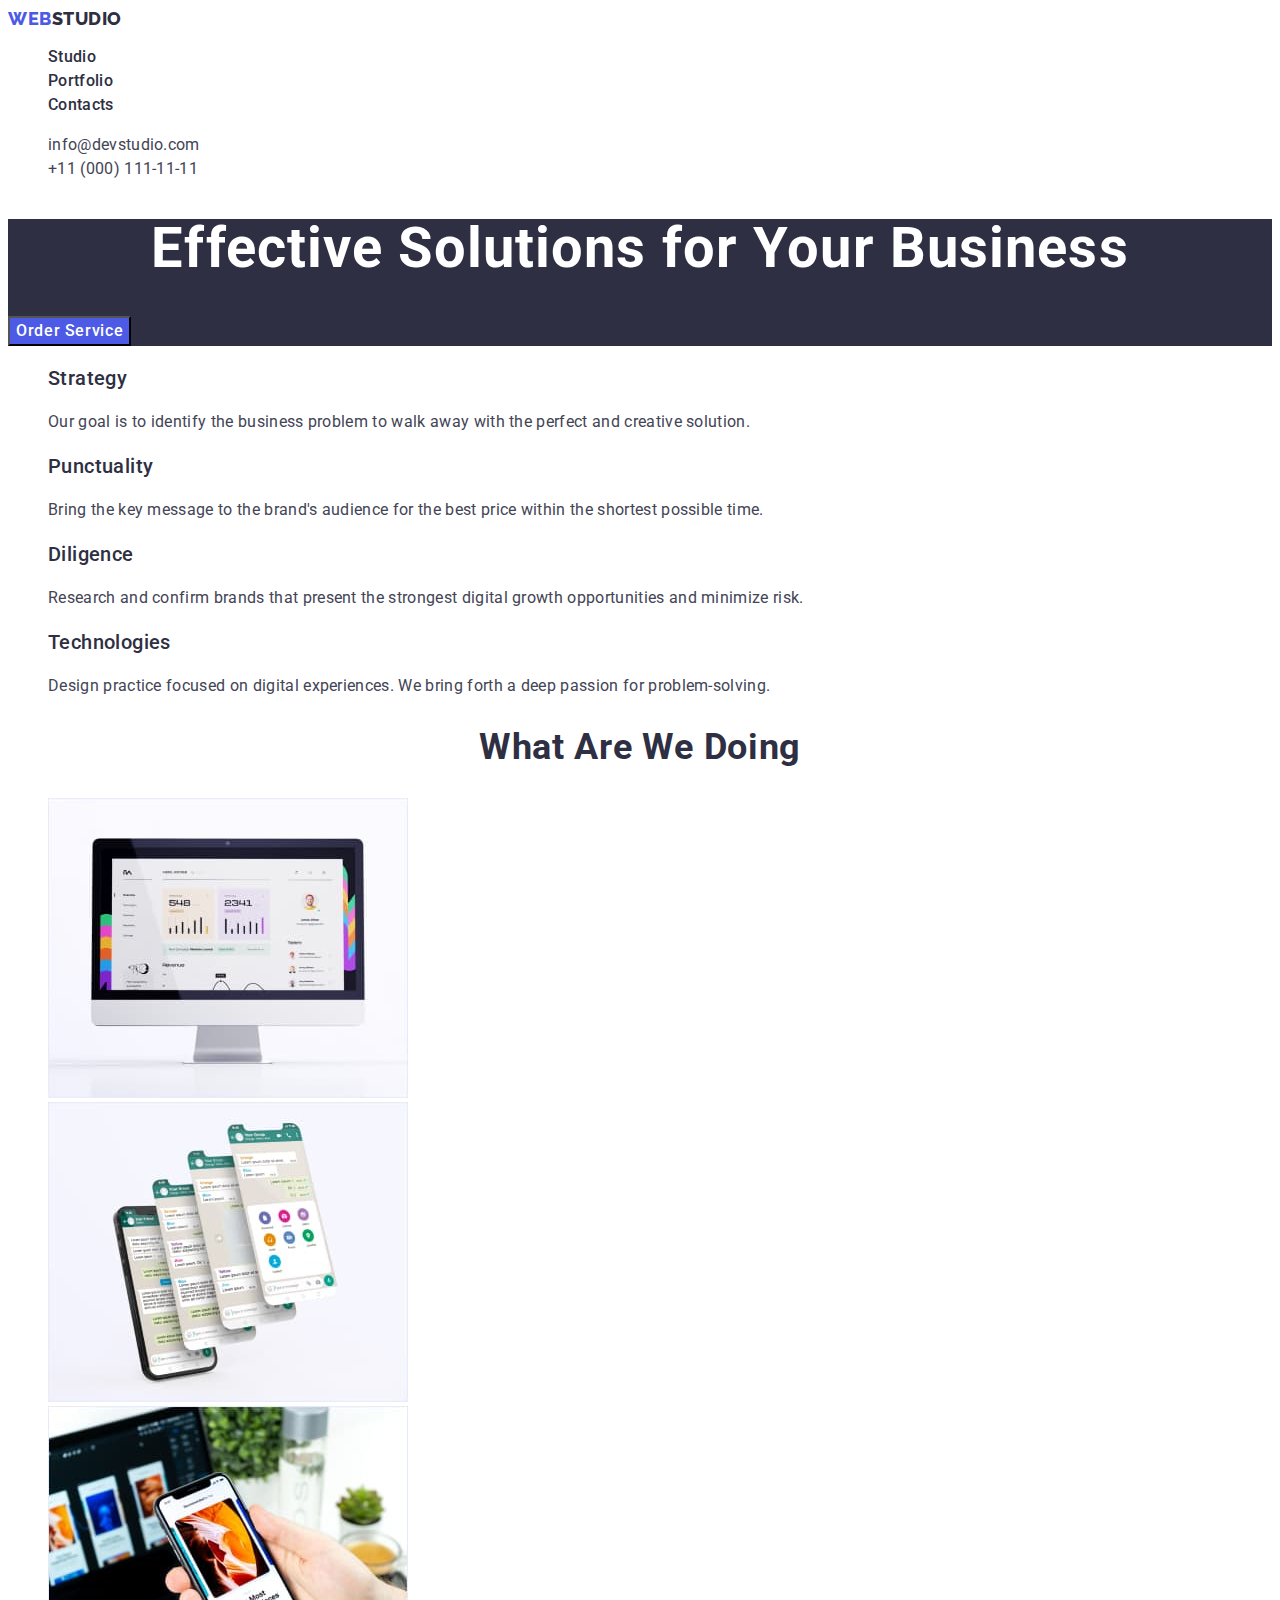
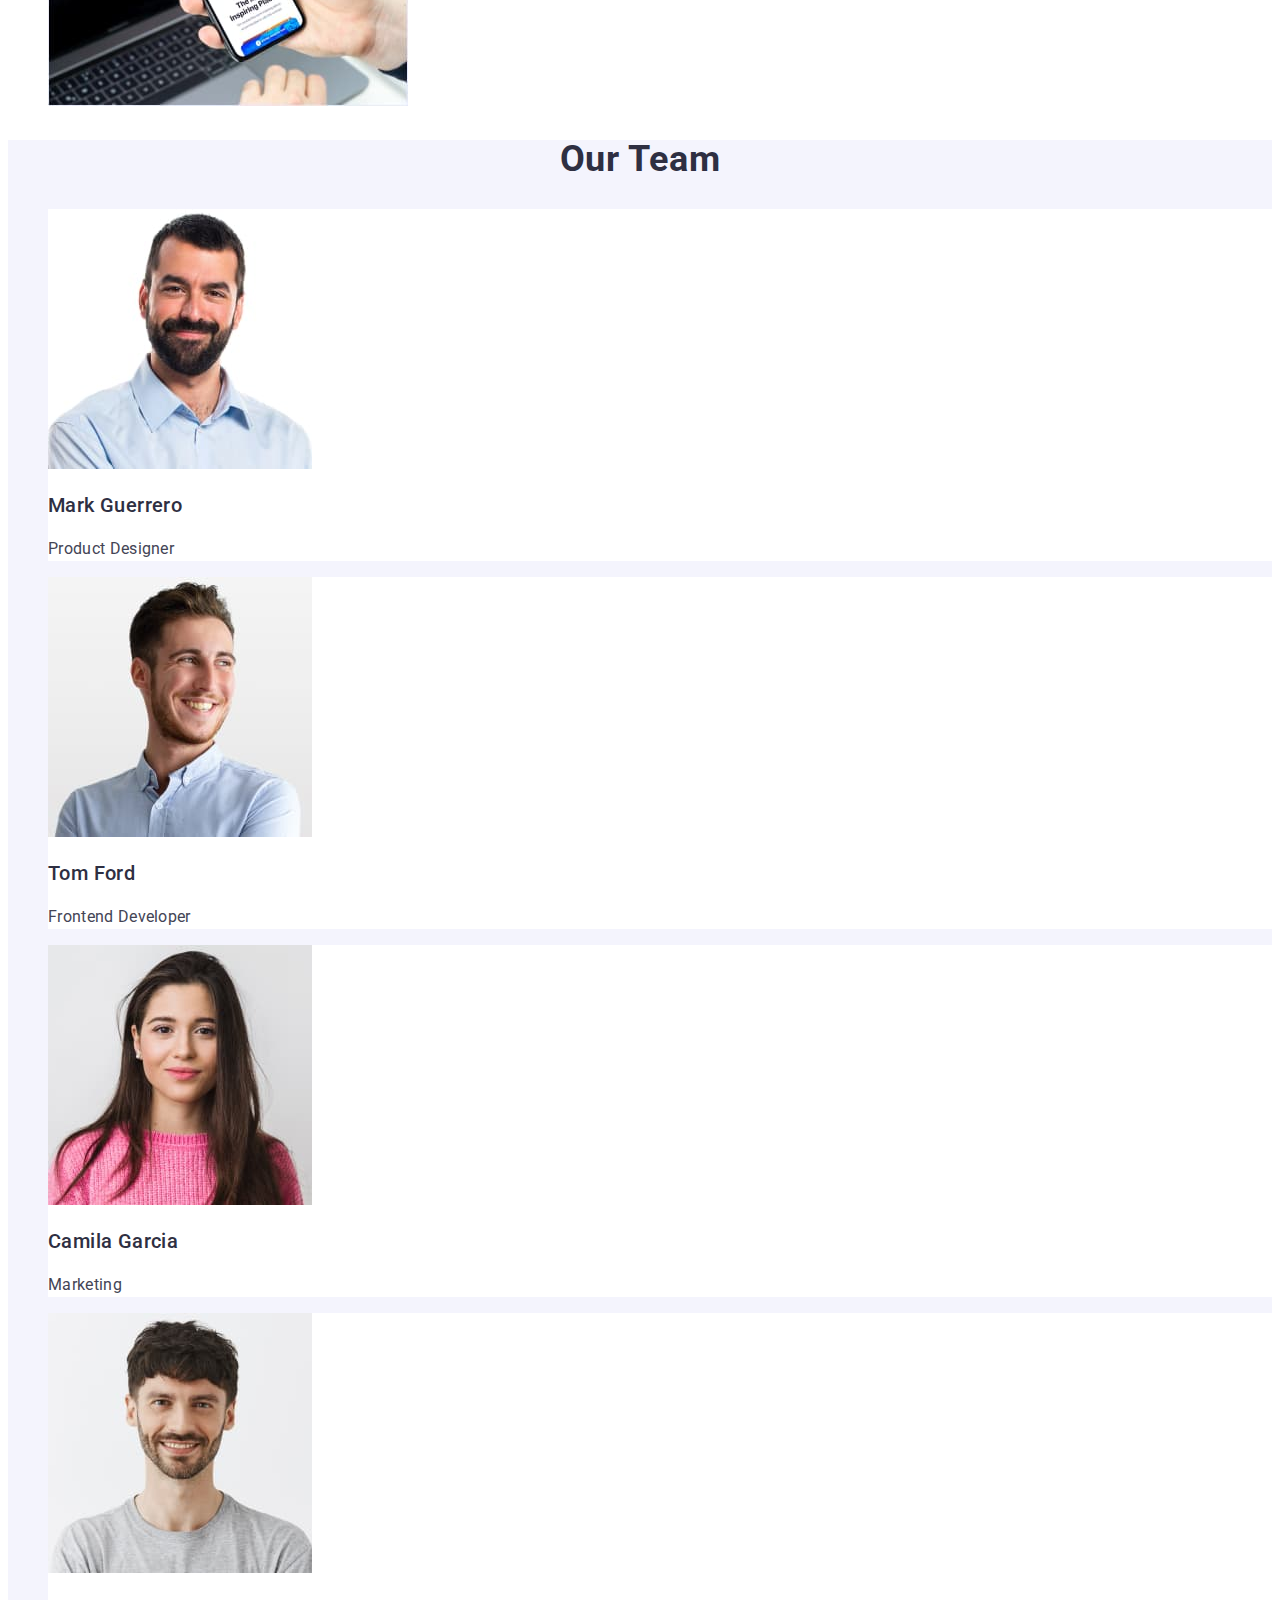
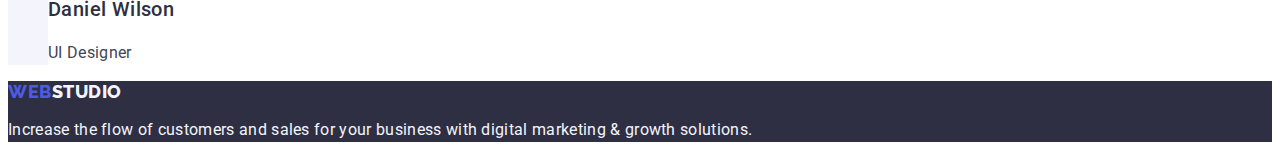
==== index.html @ 6ed2dfd6 "Initial commit" ====
<!DOCTYPE html>
<html lang="en">
  <head>
    <meta charset="UTF-8" />
    <meta http-equiv="X-UA-Compatible" content="IE=edge" />
    <meta name="viewport" content="width=device-width, initial-scale=1.0" />
    <title>WebStudio</title>
    <link rel="preconnect" href="https://fonts.googleapis.com" />
    <link rel="preconnect" href="https://fonts.gstatic.com" crossorigin />
    <link
      href="https://fonts.googleapis.com/css2?family=Raleway:wght@800&family=Roboto:wght@400;500;700&display=swap"
      rel="stylesheet"
    />
    <link rel="stylesheet" href="./css/style.css" />
  </head>
  <body>
    <!--Header section-->
    <header class="header">
      <nav class="header-nav">
        <a class="header-web link" href="./index.html"
          >Web<span class="header-studio">Studio</span></a
        >
        <!--Nav section-->
        <ul class="nav-list list">
          <li class="nav-item">
            <a class="nav-link link" href="./index.html">Studio</a>
          </li>
          <li class="nav-item">
            <a class="nav-link link" href="./portfolio.html">Portfolio</a>
          </li>
          <li class="nav-item">
            <a class="nav-link link" href="">Contacts</a>
          </li>
        </ul>
      </nav>
      <!--Contacts section-->
      <address class="header-contacts">
        <ul class="contacts-list list">
          <li class="contacts-item">
            <a class="contacts-link link" href="mailto:info@devstudio.com"
              >info@devstudio.com</a
            >
          </li>
          <li class="contacts-item">
            <a class="contacts-link link" href="tel:+110001111111"
              >+11 (000) 111-11-11</a
            >
          </li>
        </ul>
      </address>
    </header>
    <!--Main section-->
    <main class="main">
      <section class="main-section">
        <h1 class="main-title">Effective Solutions for Your Business</h1>
        <button type="button" class="main-button">Order Service</button>
      </section>
      <!--Description section-->
      <section class="profit section">
        <h2 hidden>Profit</h2>
        <ul class="profit-block list">
          <li class="profit-list">
            <h3 class="profit-title">Strategy</h3>
            <p class="profit-text">
              Our goal is to identify the business problem to walk away with the
              perfect and creative solution.
            </p>
          </li>

          <li>
            <h3 class="profit-title">Punctuality</h3>
            <p class="profit-text">
              Bring the key message to the brand's audience for the best price
              within the shortest possible time.
            </p>
          </li>

          <li>
            <h3 class="profit-title">Diligence</h3>
            <p class="profit-text">
              Research and confirm brands that present the strongest digital
              growth opportunities and minimize risk.
            </p>
          </li>

          <li>
            <h3 class="profit-title">Technologies</h3>
            <p class="profit-text">
              Design practice focused on digital experiences. We bring forth a
              deep passion for problem-solving.
            </p>
          </li>
        </ul>
      </section>
      <!--Work-img section-->
      <section class="work section">
        <h2 class="work-title">What are we doing</h2>
        <ul class="work-block list">
          <li class="work-img-list">
            <img
              class="img-computer"
              src="./images/img1.jpg"
              alt="Computer"
              width="360"
            />
          </li>
          <li>
            <img
              class="img-screen"
              src="./images/img2.jpg"
              alt="Screen"
              width="360"
            />
          </li>
          <li>
            <img
              class="img-smartphones"
              src="./images/img3.jpg"
              alt="Smartphones"
              width="360"
            />
          </li>
        </ul>
      </section>
      <!--Personal-img section-->
      <section class="team section">
        <h2 class="team-title">Our Team</h2>
        <ul class="team-block list">
          <li class="team-img-list">
            <img
              class="mark-picture"
              src="./images/img4.jpg"
              alt="Mark Guerrero"
              height="260"
              width="264"
            />
            <h3 class="title-picture">Mark Guerrero</h3>
            <p class="text-picture">Product Designer</p>
          </li>
          <li class="team-img-list">
            <img
              class="tom-picture"
              src="./images/img5.jpg"
              alt="Tom Ford"
              width="264"
            />
            <h3 class="title-picture">Tom Ford</h3>
            <p class="text-picture">Frontend Developer</p>
          </li>
          <li class="team-img-list">
            <img
              class="camila-picture"
              src="./images/img6.jpg"
              alt="Camila Garcia"
              width="264"
            />
            <h3 class="title-picture">Camila Garcia</h3>
            <p class="text-picture">Marketing</p>
          </li>
          <li class="team-img-list">
            <img
              class="daniele-picture"
              src="./images/img7.jpg"
              alt="Daniel Wilson"
              width="264"
            />
            <h3 class="title-picture">Daniel Wilson</h3>
            <p class="text-picture">UI Designer</p>
          </li>
        </ul>
      </section>
    </main>
    <!--Footer section-->
    <footer class="footer">
      <a class="header-web link" href="./index.html"
        >Web<span class="footer-studio">Studio</span></a
      >
      <p class="footer-text">
        Increase the flow of customers and sales for your business with digital
        marketing & growth solutions.
      </p>
    </footer>
  </body>
</html>
---- css/style.css ----
:root {
  --color-web: #4d5ae5;
  --color-text: #434455;
  --bg-white: #ffffff;
  --bg-black: #2e2f42;
  --bg-team: #f4f4fd;
  --color-hover-focus: #404bbf;
}

body {
  font-family: "Roboto", sans-serif;
  color: var(--color-text);
  background-color: var(--bg-white);
}

.list {
  list-style: none;
}

.link {
  text-decoration: none;
}

.header-web {
  font-family: "Raleway", sans-serif;
  font-weight: 800;
  font-size: 18px;
  line-height: 1.17;
  letter-spacing: 0.03em;
  color: var(--color-web);
  text-transform: uppercase;
}

.header-studio {
  font-family: "Raleway", sans-serif;
  font-style: normal;
  font-weight: 800;
  font-size: 18px;
  line-height: 1.17;
  letter-spacing: 0.03em;
  text-transform: uppercase;
  color: var(--bg-black);
}

.nav-item {
  color: var(--bg-black);
}

.nav-link {
  font-weight: 500;
  font-size: 16px;
  line-height: 1.5;
  letter-spacing: 0.02em;
  color: var(--bg-black);
}

.nav-link:hover,
.nav-link:focus {
  color: var(--color-hover-focus);
}

address {
  font-style: normal;
}
.contacts-link {
  font-size: 16px;
  line-height: 1.5;
  letter-spacing: 0.02em;
  color: var(--color-text);
}

.contacts-link:hover,
.contacts-link:focus {
  color: var(--color-hover-focus);
}
.main-section {
  background-color: var(--bg-black);
}
.main-title {
  font-weight: 700;
  font-size: 56px;
  text-align: center;
  line-height: 1.07;
  letter-spacing: 0.02em;
  color: var(--bg-white);
}

.main-button {
  font-family: "Roboto", sans-serif;
  font-style: normal;
  font-weight: 500;
  font-size: 16px;
  line-height: 1.5;
  letter-spacing: 0.04em;
  color: var(--bg-white);
  background-color: var(--color-web);
  cursor: pointer;
}

.main-button:hover,
.main-button:focus {
  background-color: var(--color-hover-focus);
}

.profit-title {
  font-weight: 500;
  font-size: 20px;
  line-height: 1.2;
  letter-spacing: 0.02em;
  color: var(--bg-black);
}

.profit-text {
  font-size: 16px;
  line-height: 1.5;
  letter-spacing: 0.02em;
  color: var(--color-text);
}

.work-title {
  font-weight: 700;
  font-size: 36px;
  text-align: center;
  line-height: 1.11;
  letter-spacing: 0.02em;
  text-transform: capitalize;
  color: var(--bg-black);
}

.team-title {
  font-family: "Roboto", sans-serif;
  font-style: normal;
  font-weight: 700;
  font-size: 36px;
  text-align: center;
  line-height: 1.11;
  letter-spacing: 0.02em;
  text-transform: capitalize;
  color: var(--bg-black);
}
.team {
  background-color: var(--bg-team);
}

.team-img-list {
  background-color: var(--bg-white);
}

.title-picture {
  font-weight: 500;
  font-size: 20px;
  line-height: 1.2;
  letter-spacing: 0.02em;
  color: var(--bg-black);
  background-color: var(--bg-white);
}

.text-picture {
  font-size: 16px;
  line-height: 1.5;
  letter-spacing: 0.02em;
  color: var(--color-text);
  background-color: var(--bg-white);
}

footer {
  background-color: var(--bg-black);
}

.footer-studio {
  font-family: "Raleway", sans-serif;
  font-style: normal;
  font-weight: 800;
  font-size: 18px;
  line-height: 1.17;
  letter-spacing: 0.03em;
  text-transform: uppercase;
  color: var(--bg-team);
}

.footer-text {
  font-size: 16px;
  line-height: 1.5;
  letter-spacing: 0.02em;
  color: var(--bg-team);
}

.portfolio-btn:hover {
  color: var(--bg-white);
  background-color: var(--color-hover-focus);
}
.portfolio-btn:focus {
  color: var(--bg-white);
  background-color: var(--color-hover-focus);
}

.portfolio-btn {
  font-family: "Roboto", sans-serif;
  font-style: normal;
  font-weight: 500;
  font-size: 16px;
  line-height: 1.5;
  letter-spacing: 0.04em;
  color: var(--color-web);
  background-color: var(--bg-team);
  cursor: pointer;
}

.item-title {
  font-weight: 500;
  font-size: 20px;
  line-height: 1.2;
  letter-spacing: 0.02em;
  color: var(--bg-black);
}

.item-text {
  font-size: 16px;
  line-height: 1.5;
  letter-spacing: 0.02em;
  color: var(--color-text);
}
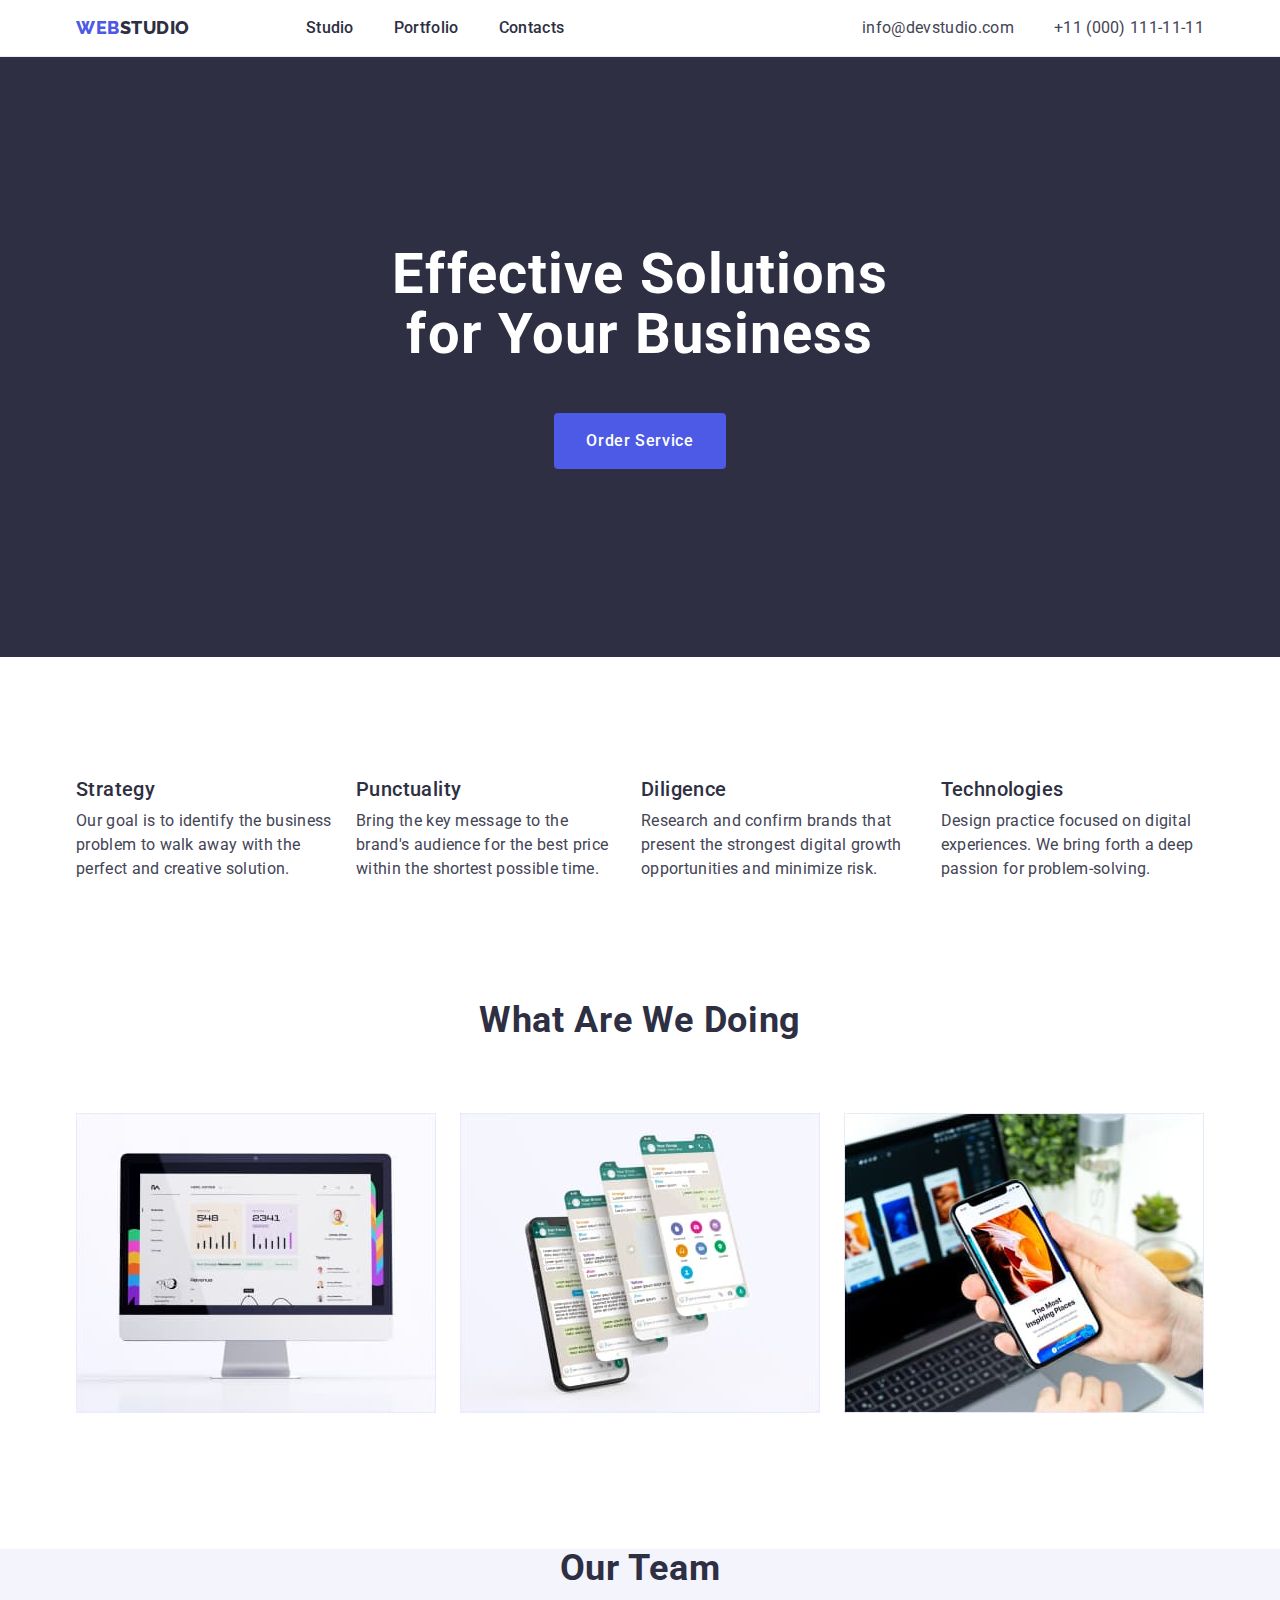
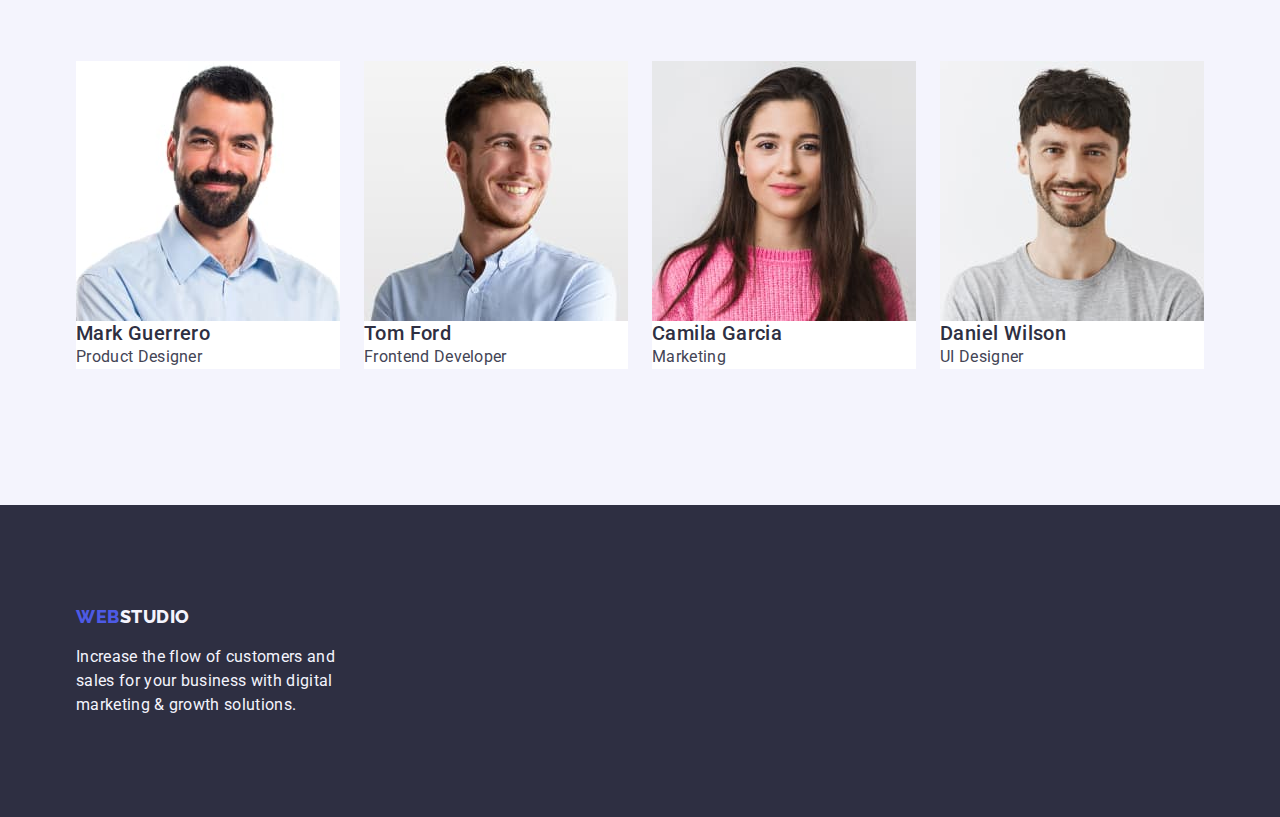
==== commit d5733547: "A" ====
--- a/index.html
+++ b/index.html
@@ -11,174 +11,198 @@
       href="https://fonts.googleapis.com/css2?family=Raleway:wght@800&family=Roboto:wght@400;500;700&display=swap"
       rel="stylesheet"
     />
+    <link
+      rel="stylesheet"
+      href="https://cdn.jsdelivr.net/npm/modern-normalize@2.0.0/modern-normalize.min.css"
+    />
     <link rel="stylesheet" href="./css/style.css" />
   </head>
   <body>
     <!--Header section-->
     <header class="header">
-      <nav class="header-nav">
-        <a class="header-web link" href="./index.html"
-          >Web<span class="header-studio">Studio</span></a
-        >
-        <!--Nav section-->
-        <ul class="nav-list list">
-          <li class="nav-item">
-            <a class="nav-link link" href="./index.html">Studio</a>
-          </li>
-          <li class="nav-item">
-            <a class="nav-link link" href="./portfolio.html">Portfolio</a>
-          </li>
-          <li class="nav-item">
-            <a class="nav-link link" href="">Contacts</a>
-          </li>
-        </ul>
-      </nav>
-      <!--Contacts section-->
-      <address class="header-contacts">
-        <ul class="contacts-list list">
-          <li class="contacts-item">
-            <a class="contacts-link link" href="mailto:info@devstudio.com"
-              >info@devstudio.com</a
-            >
-          </li>
-          <li class="contacts-item">
-            <a class="contacts-link link" href="tel:+110001111111"
-              >+11 (000) 111-11-11</a
-            >
-          </li>
-        </ul>
-      </address>
+      <div class="container header-box">
+        <nav class="header-nav">
+          <a class="header-web link" href="./index.html"
+            >Web<span class="header-studio">Studio</span></a
+          >
+          <!--Nav section-->
+          <ul class="nav-list list">
+            <li class="nav-item">
+              <a class="nav-link link" href="./index.html">Studio</a>
+            </li>
+            <li class="nav-item">
+              <a class="nav-link link" href="./portfolio.html">Portfolio</a>
+            </li>
+            <li class="nav-item">
+              <a class="nav-link link" href="">Contacts</a>
+            </li>
+          </ul>
+        </nav>
+        <!--Contacts section-->
+        <address class="header-contacts">
+          <ul class="contacts-list list">
+            <li class="contacts-item">
+              <a class="contacts-link link" href="mailto:info@devstudio.com"
+                >info@devstudio.com</a
+              >
+            </li>
+            <li class="contacts-item">
+              <a class="contacts-link link" href="tel:+110001111111"
+                >+11 (000) 111-11-11</a
+              >
+            </li>
+          </ul>
+        </address>
+      </div>
     </header>
     <!--Main section-->
     <main class="main">
       <section class="main-section">
-        <h1 class="main-title">Effective Solutions for Your Business</h1>
-        <button type="button" class="main-button">Order Service</button>
+        <div class="container">
+          <h1 class="main-title">Effective Solutions for Your Business</h1>
+          <button type="button" class="main-button">Order Service</button>
+        </div>
       </section>
       <!--Description section-->
       <section class="profit section">
-        <h2 hidden>Profit</h2>
-        <ul class="profit-block list">
-          <li class="profit-list">
-            <h3 class="profit-title">Strategy</h3>
-            <p class="profit-text">
-              Our goal is to identify the business problem to walk away with the
-              perfect and creative solution.
-            </p>
-          </li>
+        <div class="container">
+          <h2 class="visually-hidden">Profit</h2>
+          <ul class="profit-block list">
+            <li class="profit-list">
+              <h3 class="profit-title">Strategy</h3>
+              <p class="profit-text">
+                Our goal is to identify the business problem to walk away with
+                the perfect and creative solution.
+              </p>
+            </li>
 
-          <li>
-            <h3 class="profit-title">Punctuality</h3>
-            <p class="profit-text">
-              Bring the key message to the brand's audience for the best price
-              within the shortest possible time.
-            </p>
-          </li>
+            <li class="profit-list">
+              <h3 class="profit-title">Punctuality</h3>
+              <p class="profit-text">
+                Bring the key message to the brand's audience for the best price
+                within the shortest possible time.
+              </p>
+            </li>
 
-          <li>
-            <h3 class="profit-title">Diligence</h3>
-            <p class="profit-text">
-              Research and confirm brands that present the strongest digital
-              growth opportunities and minimize risk.
-            </p>
-          </li>
+            <li class="profit-list">
+              <h3 class="profit-title">Diligence</h3>
+              <p class="profit-text">
+                Research and confirm brands that present the strongest digital
+                growth opportunities and minimize risk.
+              </p>
+            </li>
 
-          <li>
-            <h3 class="profit-title">Technologies</h3>
-            <p class="profit-text">
-              Design practice focused on digital experiences. We bring forth a
-              deep passion for problem-solving.
-            </p>
-          </li>
-        </ul>
+            <li class="profit-list">
+              <h3 class="profit-title">Technologies</h3>
+              <p class="profit-text">
+                Design practice focused on digital experiences. We bring forth a
+                deep passion for problem-solving.
+              </p>
+            </li>
+          </ul>
+        </div>
       </section>
       <!--Work-img section-->
       <section class="work section">
-        <h2 class="work-title">What are we doing</h2>
-        <ul class="work-block list">
-          <li class="work-img-list">
-            <img
-              class="img-computer"
-              src="./images/img1.jpg"
-              alt="Computer"
-              width="360"
-            />
-          </li>
-          <li>
-            <img
-              class="img-screen"
-              src="./images/img2.jpg"
-              alt="Screen"
-              width="360"
-            />
-          </li>
-          <li>
-            <img
-              class="img-smartphones"
-              src="./images/img3.jpg"
-              alt="Smartphones"
-              width="360"
-            />
-          </li>
-        </ul>
+        <div class="container">
+          <h2 class="work-title">What are we doing</h2>
+          <ul class="work-block list">
+            <li class="work-img-list">
+              <img
+                class="img-computer"
+                src="./images/img1.jpg"
+                alt="Computer"
+                width="360"
+              />
+            </li>
+            <li class="work-img-list">
+              <img
+                class="img-screen"
+                src="./images/img2.jpg"
+                alt="Screen"
+                width="360"
+              />
+            </li>
+            <li class="work-img-list">
+              <img
+                class="img-smartphones"
+                src="./images/img3.jpg"
+                alt="Smartphones"
+                width="360"
+              />
+            </li>
+          </ul>
+        </div>
       </section>
       <!--Personal-img section-->
       <section class="team section">
-        <h2 class="team-title">Our Team</h2>
-        <ul class="team-block list">
-          <li class="team-img-list">
-            <img
-              class="mark-picture"
-              src="./images/img4.jpg"
-              alt="Mark Guerrero"
-              height="260"
-              width="264"
-            />
-            <h3 class="title-picture">Mark Guerrero</h3>
-            <p class="text-picture">Product Designer</p>
-          </li>
-          <li class="team-img-list">
-            <img
-              class="tom-picture"
-              src="./images/img5.jpg"
-              alt="Tom Ford"
-              width="264"
-            />
-            <h3 class="title-picture">Tom Ford</h3>
-            <p class="text-picture">Frontend Developer</p>
-          </li>
-          <li class="team-img-list">
-            <img
-              class="camila-picture"
-              src="./images/img6.jpg"
-              alt="Camila Garcia"
-              width="264"
-            />
-            <h3 class="title-picture">Camila Garcia</h3>
-            <p class="text-picture">Marketing</p>
-          </li>
-          <li class="team-img-list">
-            <img
-              class="daniele-picture"
-              src="./images/img7.jpg"
-              alt="Daniel Wilson"
-              width="264"
-            />
-            <h3 class="title-picture">Daniel Wilson</h3>
-            <p class="text-picture">UI Designer</p>
-          </li>
-        </ul>
+        <div class="container">
+          <h2 class="team-title">Our Team</h2>
+          <ul class="team-block list">
+            <li class="team-img-list">
+              <img
+                class="mark-picture"
+                src="./images/img4.jpg"
+                alt="Mark Guerrero"
+                height="260"
+                width="264"
+              />
+              <div class="img-title-border">
+                <h3 class="title-picture">Mark Guerrero</h3>
+                <p class="text-picture">Product Designer</p>
+              </div>
+            </li>
+            <li class="team-img-list">
+              <img
+                class="tom-picture"
+                src="./images/img5.jpg"
+                alt="Tom Ford"
+                width="264"
+              />
+              <div class="img-title-border">
+                <h3 class="title-picture">Tom Ford</h3>
+                <p class="text-picture">Frontend Developer</p>
+              </div>
+            </li>
+            <li class="team-img-list">
+              <img
+                class="camila-picture"
+                src="./images/img6.jpg"
+                alt="Camila Garcia"
+                width="264"
+              />
+              <div class="img-title-border">
+                <h3 class="title-picture">Camila Garcia</h3>
+                <p class="text-picture">Marketing</p>
+              </div>
+            </li>
+            <li class="team-img-list">
+              <img
+                class="daniele-picture"
+                src="./images/img7.jpg"
+                alt="Daniel Wilson"
+                width="264"
+              />
+              <div class="img-title-border">
+                <h3 class="title-picture">Daniel Wilson</h3>
+                <p class="text-picture">UI Designer</p>
+              </div>
+            </li>
+          </ul>
+        </div>
       </section>
     </main>
     <!--Footer section-->
     <footer class="footer">
-      <a class="header-web link" href="./index.html"
-        >Web<span class="footer-studio">Studio</span></a
-      >
-      <p class="footer-text">
-        Increase the flow of customers and sales for your business with digital
-        marketing & growth solutions.
-      </p>
+      <div class="container">
+        <a class="footer-web link" href="./index.html"
+          >Web<span class="footer-studio">Studio</span></a
+        >
+        <p class="footer-text">
+          Increase the flow of customers and sales for your business with
+          digital marketing & growth solutions.
+        </p>
+      </div>
     </footer>
   </body>
 </html>
--- a/css/style.css
+++ b/css/style.css
@@ -5,6 +5,7 @@
   --bg-black: #2e2f42;
   --bg-team: #f4f4fd;
   --color-hover-focus: #404bbf;
+  --border-color: #e7e9fc;
 }
 
 body {
@@ -13,6 +14,43 @@
   background-color: var(--bg-white);
 }
 
+*,
+::after ::before {
+  box-sizing: border-box;
+}
+/*Reset*/
+
+.visually-hidden {
+  position: absolute;
+  width: 1px;
+  height: 1px;
+  margin: -1px;
+  border: 0;
+  padding: 0;
+
+  white-space: nowrap;
+  clip-path: inset(100%);
+  clip: rect(0 0 0 0);
+  overflow: hidden;
+}
+
+h1,
+h2,
+h3,
+h4,
+h5,
+h6,
+p {
+  margin: 0;
+}
+
+.ul,
+ol {
+  list-style: none;
+  margin: 0;
+  padding: 0;
+}
+
 .list {
   list-style: none;
 }
@@ -21,6 +59,33 @@
   text-decoration: none;
 }
 
+/*Base Styles*/
+
+.section {
+  padding-bottom: 120px;
+}
+
+.container {
+  margin: 0 auto;
+  width: 1158px;
+  padding-left: 15px;
+  padding-right: 15px;
+}
+
+header {
+  border-bottom: 1px solid var(--border-color);
+}
+
+.header-box {
+  display: flex;
+  justify-content: space-between;
+  align-items: center;
+}
+
+.header-nav {
+  display: flex;
+  align-items: center;
+}
 .header-web {
   font-family: "Raleway", sans-serif;
   font-weight: 800;
@@ -29,6 +94,8 @@
   letter-spacing: 0.03em;
   color: var(--color-web);
   text-transform: uppercase;
+  display: inline-block;
+  margin-right: 76px;
 }
 
 .header-studio {
@@ -42,6 +109,11 @@
   color: var(--bg-black);
 }
 
+.nav-list {
+  display: flex;
+  gap: 40px;
+}
+
 .nav-item {
   color: var(--bg-black);
 }
@@ -62,6 +134,12 @@
 address {
   font-style: normal;
 }
+
+.contacts-list {
+  display: flex;
+  gap: 40px;
+}
+
 .contacts-link {
   font-size: 16px;
   line-height: 1.5;
@@ -75,6 +153,8 @@
 }
 .main-section {
   background-color: var(--bg-black);
+  padding-top: 188px;
+  padding-bottom: 188px;
 }
 .main-title {
   font-weight: 700;
@@ -82,6 +162,10 @@
   text-align: center;
   line-height: 1.07;
   letter-spacing: 0.02em;
+  width: 496px;
+  margin-bottom: 48px;
+  margin: auto;
+  margin-bottom: 48px;
   color: var(--bg-white);
 }
 
@@ -92,6 +176,14 @@
   font-size: 16px;
   line-height: 1.5;
   letter-spacing: 0.04em;
+  min-width: 169px;
+  min-height: 56px;
+  border-radius: 4px;
+  display: block;
+  margin: auto;
+  padding: 16px 32px;
+  border: 0;
+
   color: var(--bg-white);
   background-color: var(--color-web);
   cursor: pointer;
@@ -102,12 +194,26 @@
   background-color: var(--color-hover-focus);
 }
 
+.profit-block {
+  display: flex;
+  justify-content: space-between;
+  margin: 0 auto;
+  padding-top: 120px;
+  padding-left: 0;
+  gap: 24px;
+}
+
 .profit-title {
   font-weight: 500;
   font-size: 20px;
   line-height: 1.2;
   letter-spacing: 0.02em;
-  color: var(--bg-black);
+  margin-bottom: 8px;
+  color: var(--bg-black);
+}
+
+.profit-list {
+  width: calc((100%-3 * 24px) / 4);
 }
 
 .profit-text {
@@ -115,6 +221,12 @@
   line-height: 1.5;
   letter-spacing: 0.02em;
   color: var(--color-text);
+}
+
+.work-block {
+  display: flex;
+  gap: 24px;
+  padding-left: 0;
 }
 
 .work-title {
@@ -124,7 +236,14 @@
   line-height: 1.11;
   letter-spacing: 0.02em;
   text-transform: capitalize;
-  color: var(--bg-black);
+  margin-bottom: 72px;
+  color: var(--bg-black);
+}
+
+.team-block {
+  display: flex;
+  gap: 24px;
+  padding-left: 0;
 }
 
 .team-title {
@@ -136,6 +255,7 @@
   line-height: 1.11;
   letter-spacing: 0.02em;
   text-transform: capitalize;
+  margin-bottom: 72px;
   color: var(--bg-black);
 }
 .team {
@@ -143,6 +263,7 @@
 }
 
 .team-img-list {
+  width: calc((100%-3 * 24px) / 4);
   background-color: var(--bg-white);
 }
 
@@ -165,6 +286,21 @@
 
 footer {
   background-color: var(--bg-black);
+}
+
+.footer-web {
+  display: inline-block;
+  margin-bottom: 17.5px;
+  padding-top: 101.5px;
+  font-family: "Raleway", sans-serif;
+  font-weight: 800;
+  font-size: 18px;
+  line-height: 1.17;
+  letter-spacing: 0.03em;
+  color: var(--color-web);
+  text-transform: uppercase;
+  display: inline-block;
+  margin-right: 76px;
 }
 
 .footer-studio {
@@ -182,6 +318,8 @@
   font-size: 16px;
   line-height: 1.5;
   letter-spacing: 0.02em;
+  width: 264px;
+  padding-bottom: 100px;
   color: var(--bg-team);
 }
 
@@ -189,9 +327,20 @@
   color: var(--bg-white);
   background-color: var(--color-hover-focus);
 }
+
 .portfolio-btn:focus {
   color: var(--bg-white);
   background-color: var(--color-hover-focus);
+}
+
+.btn-aside {
+  display: flex;
+  justify-content: center;
+  align-items: center;
+  gap: 24px;
+  padding-left: 0;
+  padding-top: 96px;
+  padding-bottom: 72px;
 }
 
 .portfolio-btn {
@@ -204,6 +353,9 @@
   color: var(--color-web);
   background-color: var(--bg-team);
   cursor: pointer;
+  padding: 12px 24px;
+  border-radius: 4px;
+  border: 1px solid var(--border-color);
 }
 
 .item-title {
@@ -214,9 +366,36 @@
   color: var(--bg-black);
 }
 
+.item-list {
+  width: calc((100%-2 * 24px) / 3);
+  margin-bottom: 48px;
+}
+
 .item-text {
   font-size: 16px;
   line-height: 1.5;
   letter-spacing: 0.02em;
   color: var(--color-text);
 }
+
+.aside-pic {
+  display: flex;
+  flex-wrap: wrap;
+  padding-left: 0;
+  gap: 24px;
+}
+
+img {
+  display: block;
+  max-width: 100%;
+  height: auto;
+}
+
+img-title-border {
+  border: 1px solid var(--border-color);
+  border-top: none;
+}
+
+.work-img-list {
+  width: calc((100%-2 * 24px) / 3);
+}
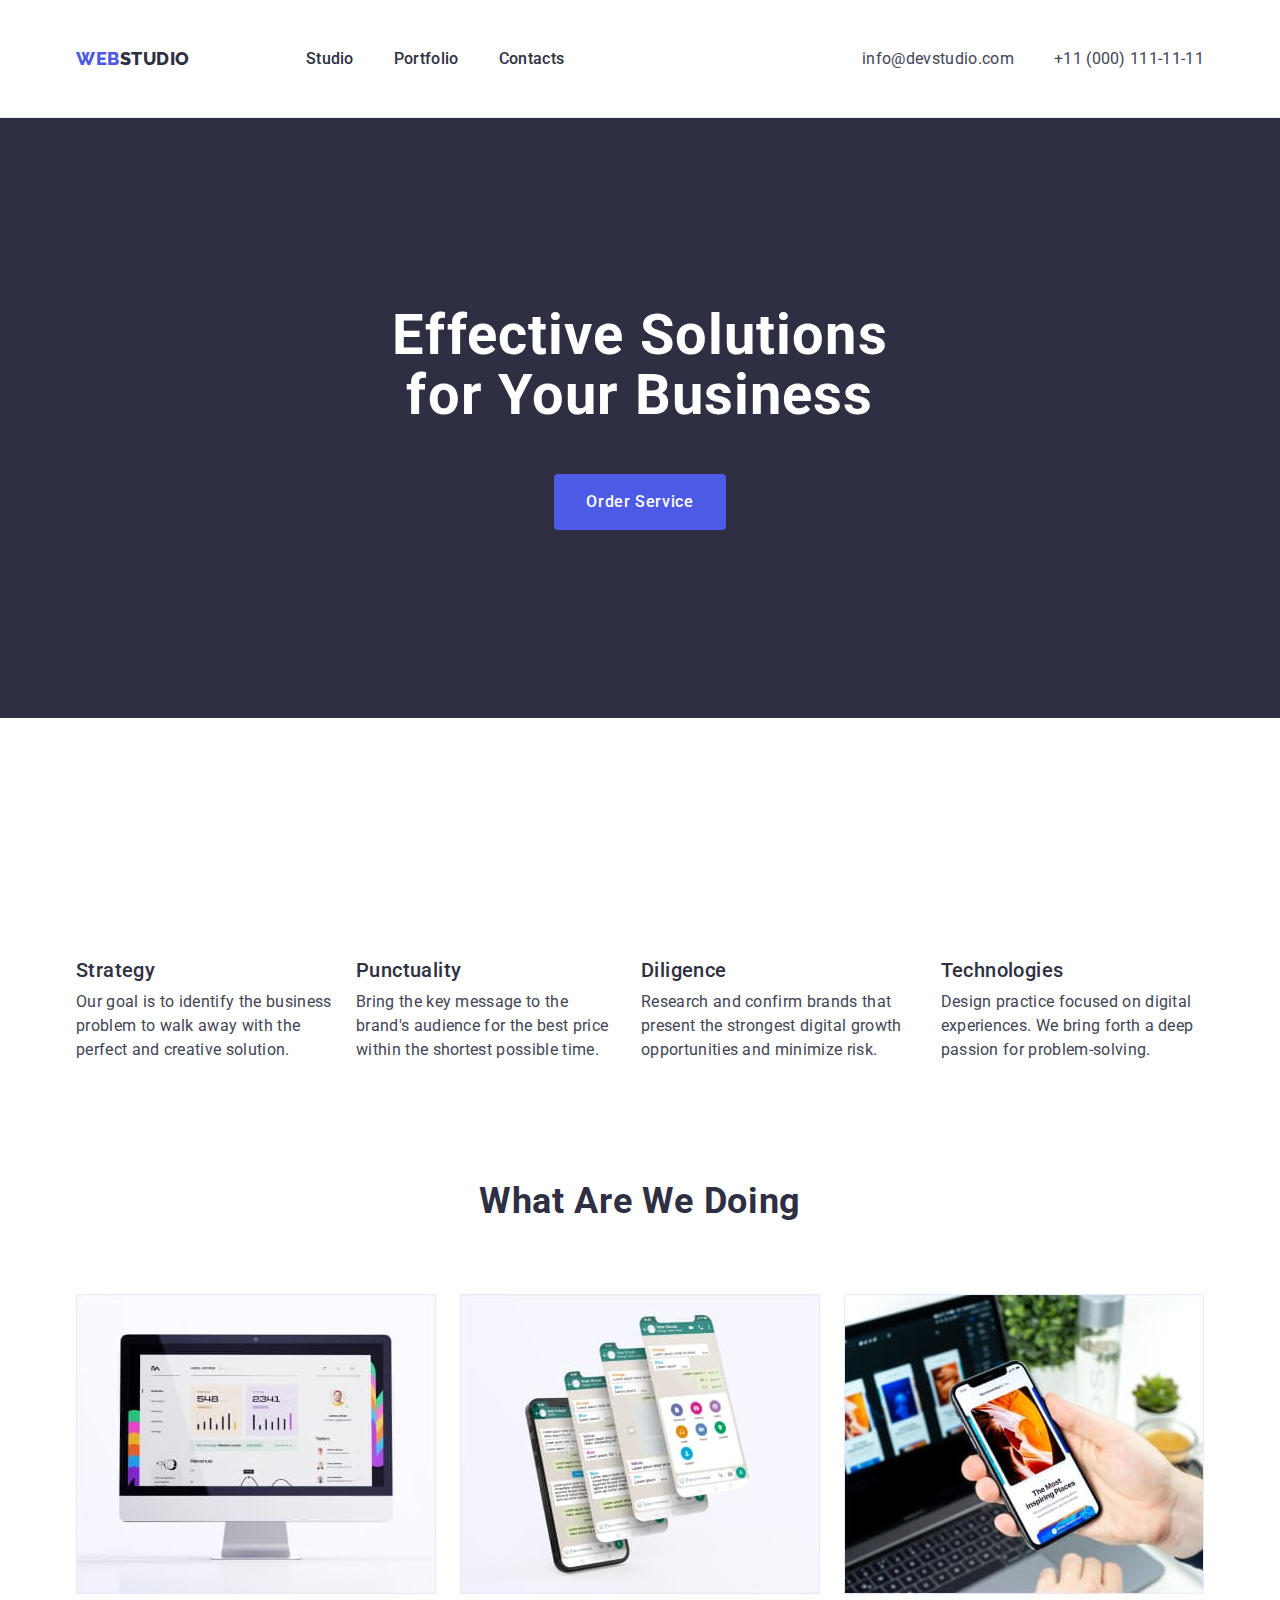
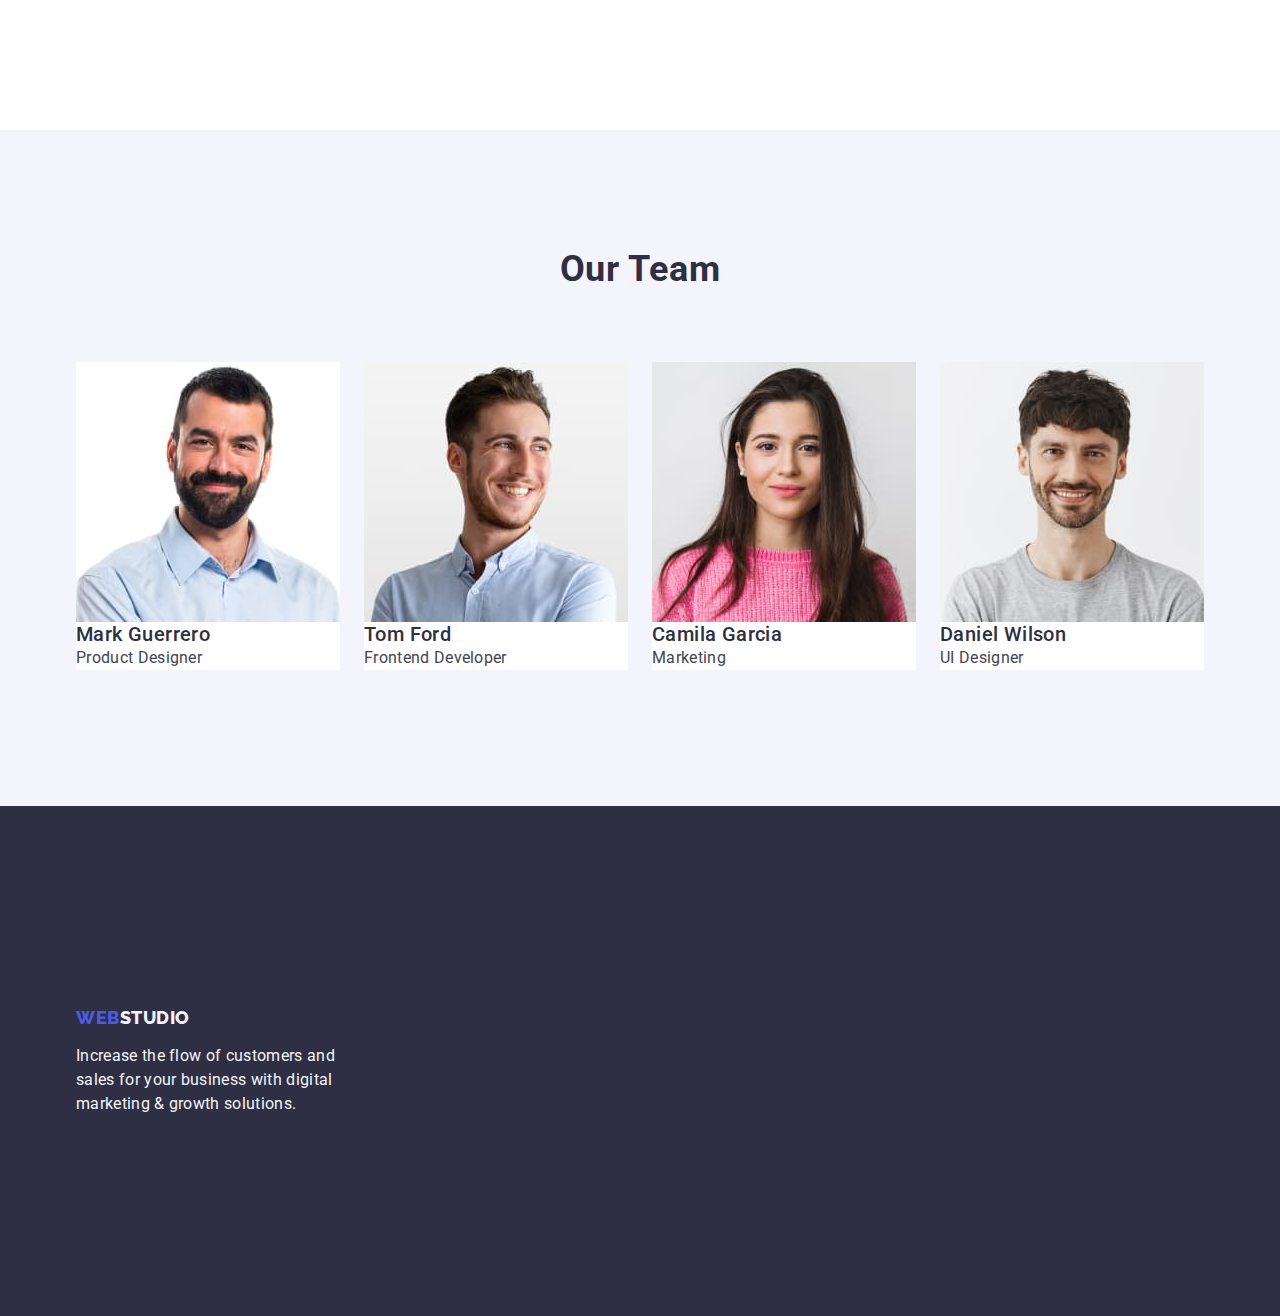
==== commit bf78709a: "B" ====
--- a/index.html
+++ b/index.html
@@ -64,7 +64,7 @@
         </div>
       </section>
       <!--Description section-->
-      <section class="profit section">
+      <section class="profit-section">
         <div class="container">
           <h2 class="visually-hidden">Profit</h2>
           <ul class="profit-block list">
@@ -103,7 +103,7 @@
         </div>
       </section>
       <!--Work-img section-->
-      <section class="work section">
+      <section class="work-section">
         <div class="container">
           <h2 class="work-title">What are we doing</h2>
           <ul class="work-block list">
@@ -135,7 +135,7 @@
         </div>
       </section>
       <!--Personal-img section-->
-      <section class="team section">
+      <section class="team-section">
         <div class="container">
           <h2 class="team-title">Our Team</h2>
           <ul class="team-block list">
--- a/css/style.css
+++ b/css/style.css
@@ -61,8 +61,8 @@
 
 /*Base Styles*/
 
-.section {
-  padding-bottom: 120px;
+.profit-section {
+  padding: 120px 0;
 }
 
 .container {
@@ -85,6 +85,7 @@
 .header-nav {
   display: flex;
   align-items: center;
+  padding: 24px 0;
 }
 .header-web {
   font-family: "Raleway", sans-serif;
@@ -96,6 +97,7 @@
   text-transform: uppercase;
   display: inline-block;
   margin-right: 76px;
+  padding: 24px 0;
 }
 
 .header-studio {
@@ -162,7 +164,7 @@
   text-align: center;
   line-height: 1.07;
   letter-spacing: 0.02em;
-  width: 496px;
+  max-width: 496px;
   margin-bottom: 48px;
   margin: auto;
   margin-bottom: 48px;
@@ -227,6 +229,7 @@
   display: flex;
   gap: 24px;
   padding-left: 0;
+  padding-bottom: 120px;
 }
 
 .work-title {
@@ -258,7 +261,8 @@
   margin-bottom: 72px;
   color: var(--bg-black);
 }
-.team {
+.team-section {
+  padding: 120px 0;
   background-color: var(--bg-team);
 }
 
@@ -285,12 +289,13 @@
 }
 
 footer {
+  padding: 100px 0;
   background-color: var(--bg-black);
 }
 
 .footer-web {
   display: inline-block;
-  margin-bottom: 17.5px;
+  margin-bottom: 16px;
   padding-top: 101.5px;
   font-family: "Raleway", sans-serif;
   font-weight: 800;
@@ -324,11 +329,13 @@
 }
 
 .portfolio-btn:hover {
+  border: 1px solid transparent;
   color: var(--bg-white);
   background-color: var(--color-hover-focus);
 }
 
 .portfolio-btn:focus {
+  border: 1px solid transparent;
   color: var(--bg-white);
   background-color: var(--color-hover-focus);
 }
@@ -341,6 +348,7 @@
   padding-left: 0;
   padding-top: 96px;
   padding-bottom: 72px;
+  margin-bottom: 72px;
 }
 
 .portfolio-btn {
@@ -359,6 +367,7 @@
 }
 
 .item-title {
+  margin-bottom: 8px;
   font-weight: 500;
   font-size: 20px;
   line-height: 1.2;
@@ -367,7 +376,7 @@
 }
 
 .item-list {
-  width: calc((100%-2 * 24px) / 3);
+  width: calc((100%-48px) / 3);
   margin-bottom: 48px;
 }
 
@@ -383,6 +392,9 @@
   flex-wrap: wrap;
   padding-left: 0;
   gap: 24px;
+  row-gap: 48px;
+  padding-top: 96px;
+  padding-bottom: 120px;
 }
 
 img {
@@ -394,6 +406,7 @@
 img-title-border {
   border: 1px solid var(--border-color);
   border-top: none;
+  padding: 32px 16px;
 }
 
 .work-img-list {
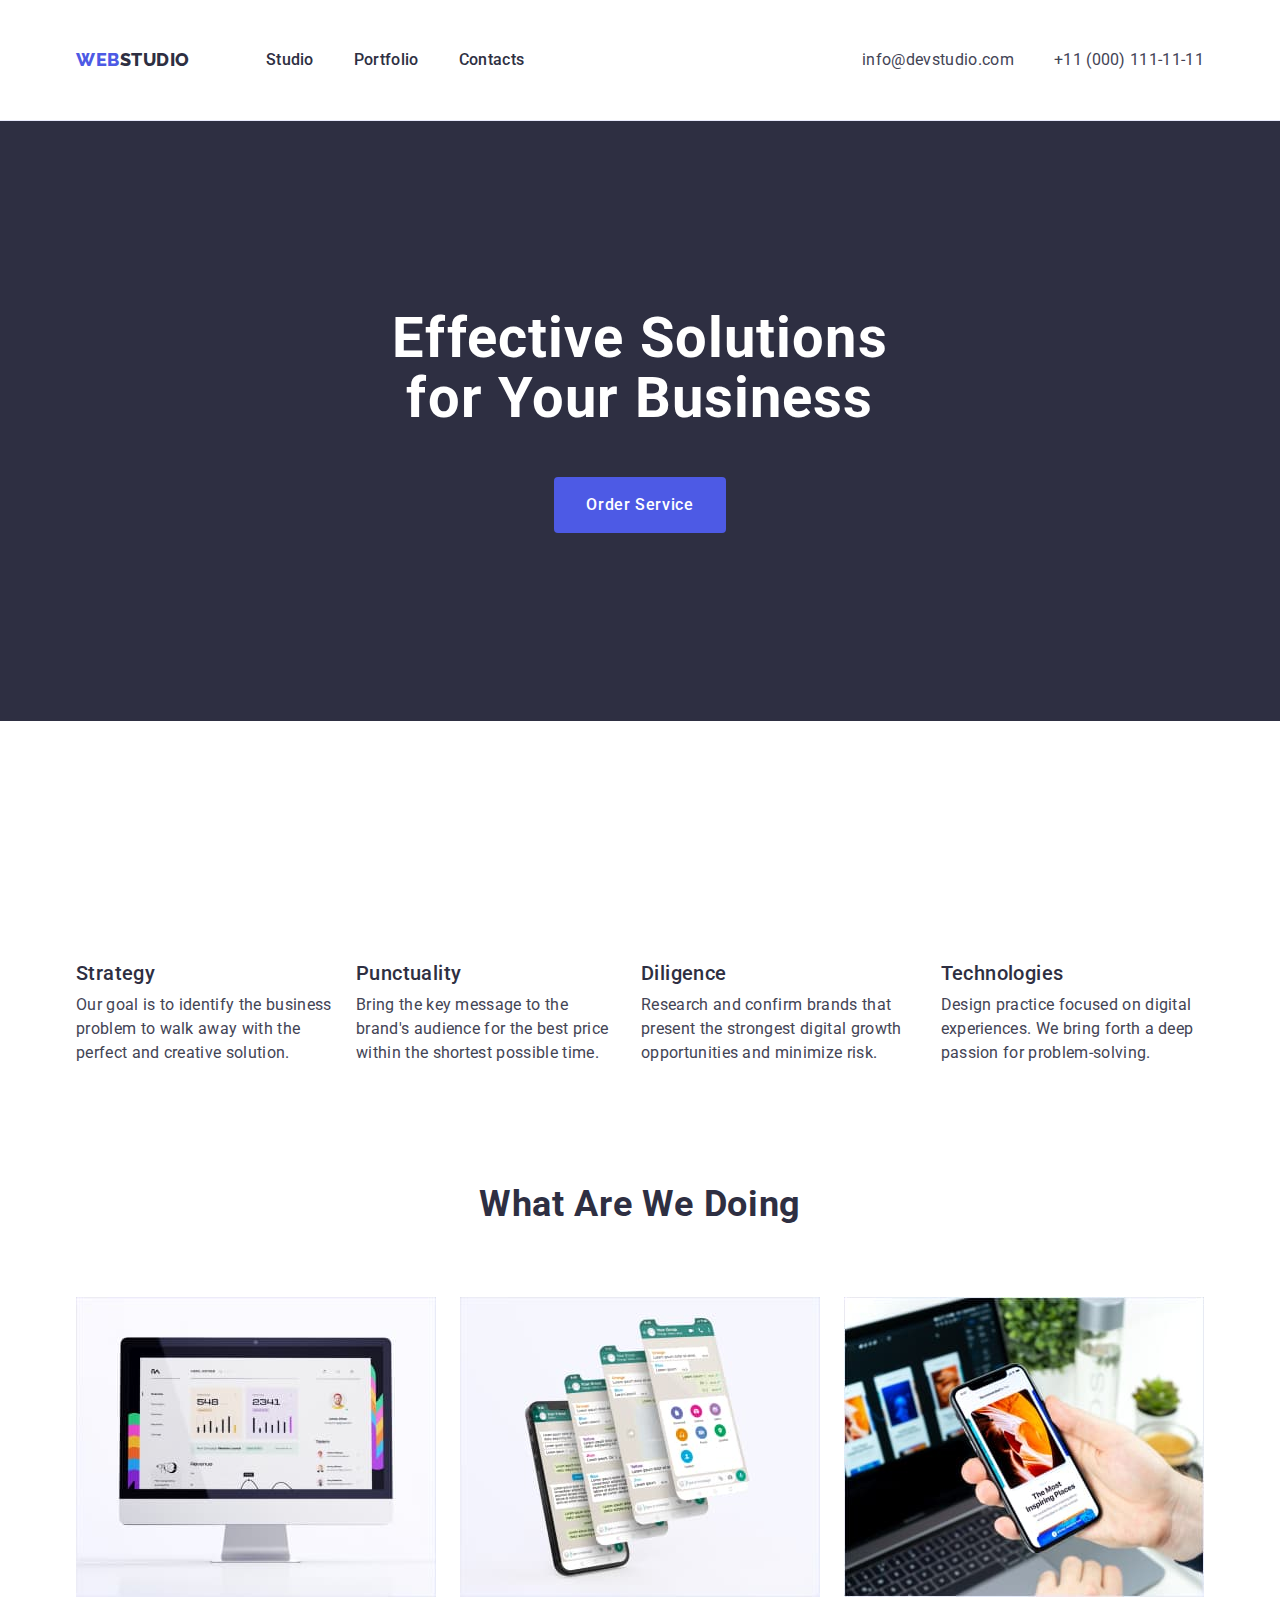
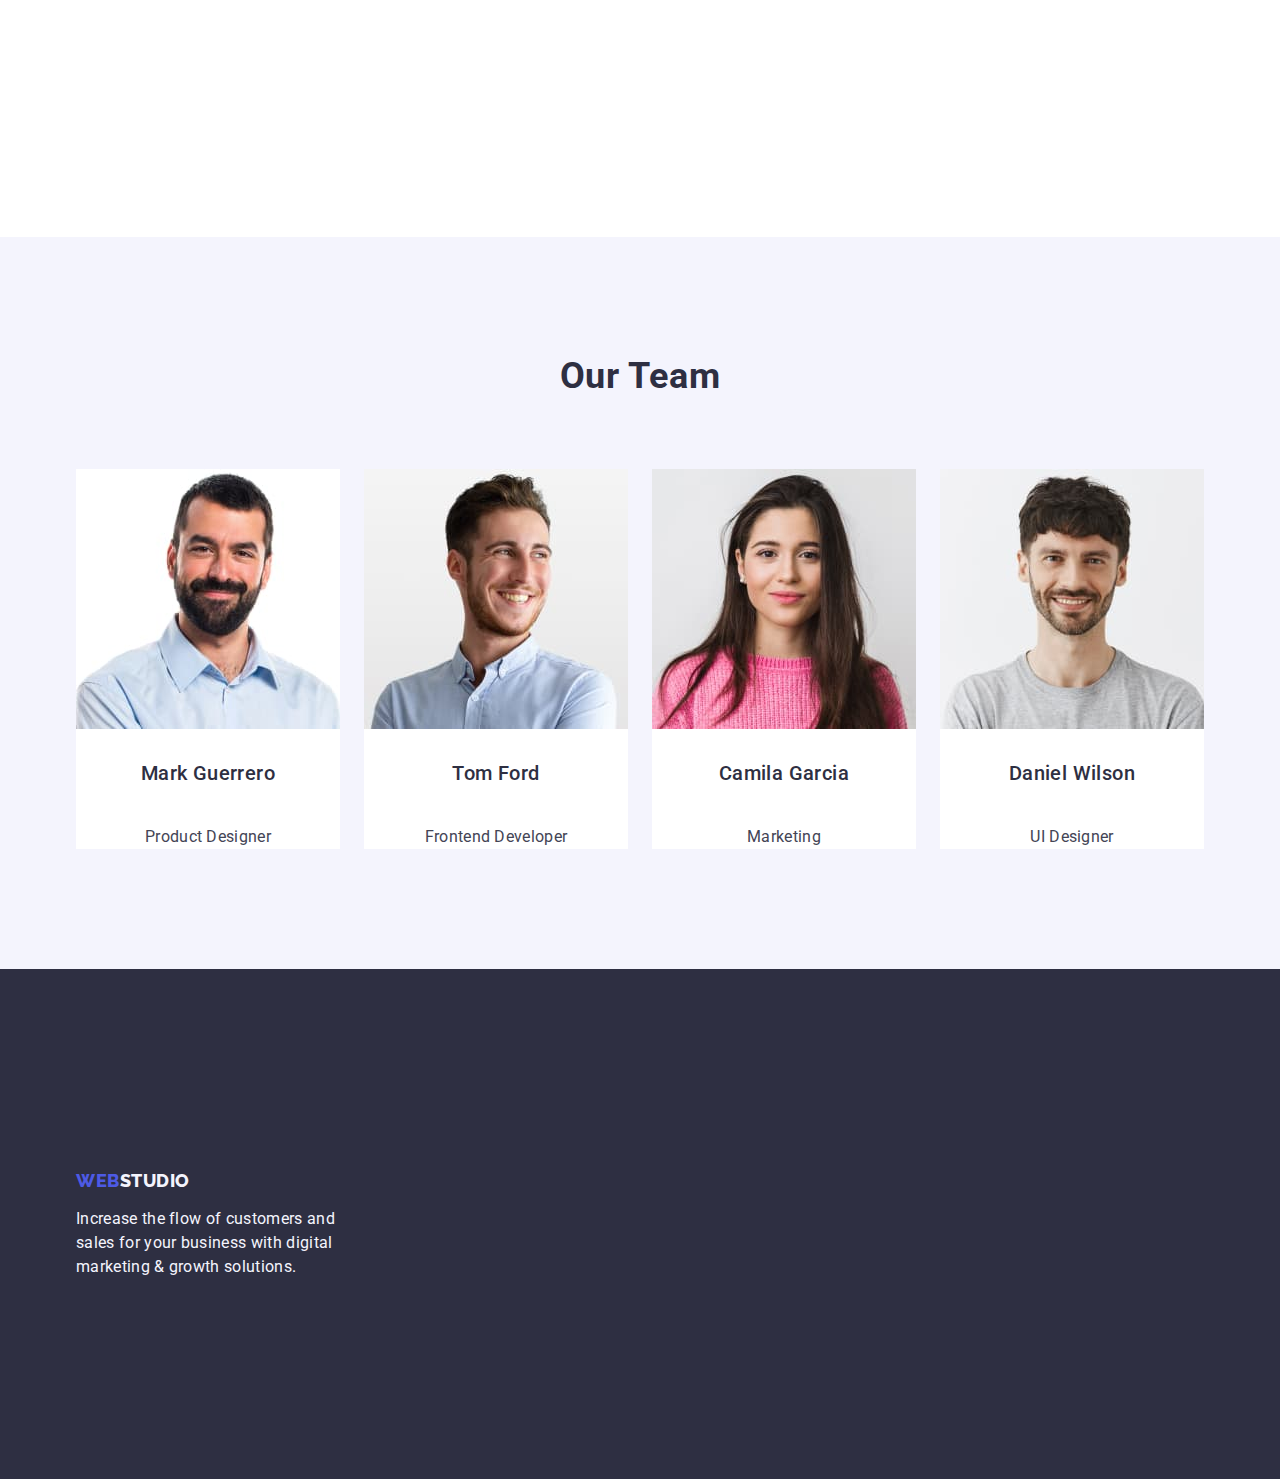
==== commit 59b1b57f: "d" ====
--- a/index.html
+++ b/index.html
@@ -147,7 +147,7 @@
                 height="260"
                 width="264"
               />
-              <div class="img-title-border">
+              <div class="img-title-bord">
                 <h3 class="title-picture">Mark Guerrero</h3>
                 <p class="text-picture">Product Designer</p>
               </div>
@@ -159,7 +159,7 @@
                 alt="Tom Ford"
                 width="264"
               />
-              <div class="img-title-border">
+              <div class="img-title-bord">
                 <h3 class="title-picture">Tom Ford</h3>
                 <p class="text-picture">Frontend Developer</p>
               </div>
@@ -171,7 +171,7 @@
                 alt="Camila Garcia"
                 width="264"
               />
-              <div class="img-title-border">
+              <div class="img-title-bord">
                 <h3 class="title-picture">Camila Garcia</h3>
                 <p class="text-picture">Marketing</p>
               </div>
@@ -183,7 +183,7 @@
                 alt="Daniel Wilson"
                 width="264"
               />
-              <div class="img-title-border">
+              <div class="img-title-bord">
                 <h3 class="title-picture">Daniel Wilson</h3>
                 <p class="text-picture">UI Designer</p>
               </div>
--- a/css/style.css
+++ b/css/style.css
@@ -27,7 +27,6 @@
   margin: -1px;
   border: 0;
   padding: 0;
-
   white-space: nowrap;
   clip-path: inset(100%);
   clip: rect(0 0 0 0);
@@ -42,6 +41,13 @@
 h6,
 p {
   margin: 0;
+}
+
+ul,
+ol {
+  margin-top: 0;
+  margin-bottom: 0;
+  padding-left: 0;
 }
 
 .ul,
@@ -117,10 +123,12 @@
 }
 
 .nav-item {
+  padding: 24px 0;
   color: var(--bg-black);
 }
 
 .nav-link {
+  padding: 24px 0;
   font-weight: 500;
   font-size: 16px;
   line-height: 1.5;
@@ -225,6 +233,10 @@
   color: var(--color-text);
 }
 
+.work-section {
+  padding-bottom: 120px;
+}
+
 .work-block {
   display: flex;
   gap: 24px;
@@ -267,11 +279,15 @@
 }
 
 .team-img-list {
+  border-radius: 0px 0px 4px 4px;
   width: calc((100%-3 * 24px) / 4);
   background-color: var(--bg-white);
 }
 
 .title-picture {
+  text-align: center;
+  padding: 32px 16px;
+  margin-bottom: 8px;
   font-weight: 500;
   font-size: 20px;
   line-height: 1.2;
@@ -281,6 +297,7 @@
 }
 
 .text-picture {
+  text-align: center;
   font-size: 16px;
   line-height: 1.5;
   letter-spacing: 0.02em;
@@ -328,6 +345,11 @@
   color: var(--bg-team);
 }
 
+.aside-section {
+  padding-top: 96px;
+  padding-bottom: 120px;
+}
+
 .portfolio-btn:hover {
   border: 1px solid transparent;
   color: var(--bg-white);
@@ -376,7 +398,7 @@
 }
 
 .item-list {
-  width: calc((100%-48px) / 3);
+  width: calc((100% - 48px) / 3);
   margin-bottom: 48px;
 }
 
@@ -409,6 +431,12 @@
   padding: 32px 16px;
 }
 
+img-title-bord {
+  border: 1px solid var(--border-color);
+  border-top: none;
+  padding: 32px 16px;
+}
+
 .work-img-list {
   width: calc((100%-2 * 24px) / 3);
 }
